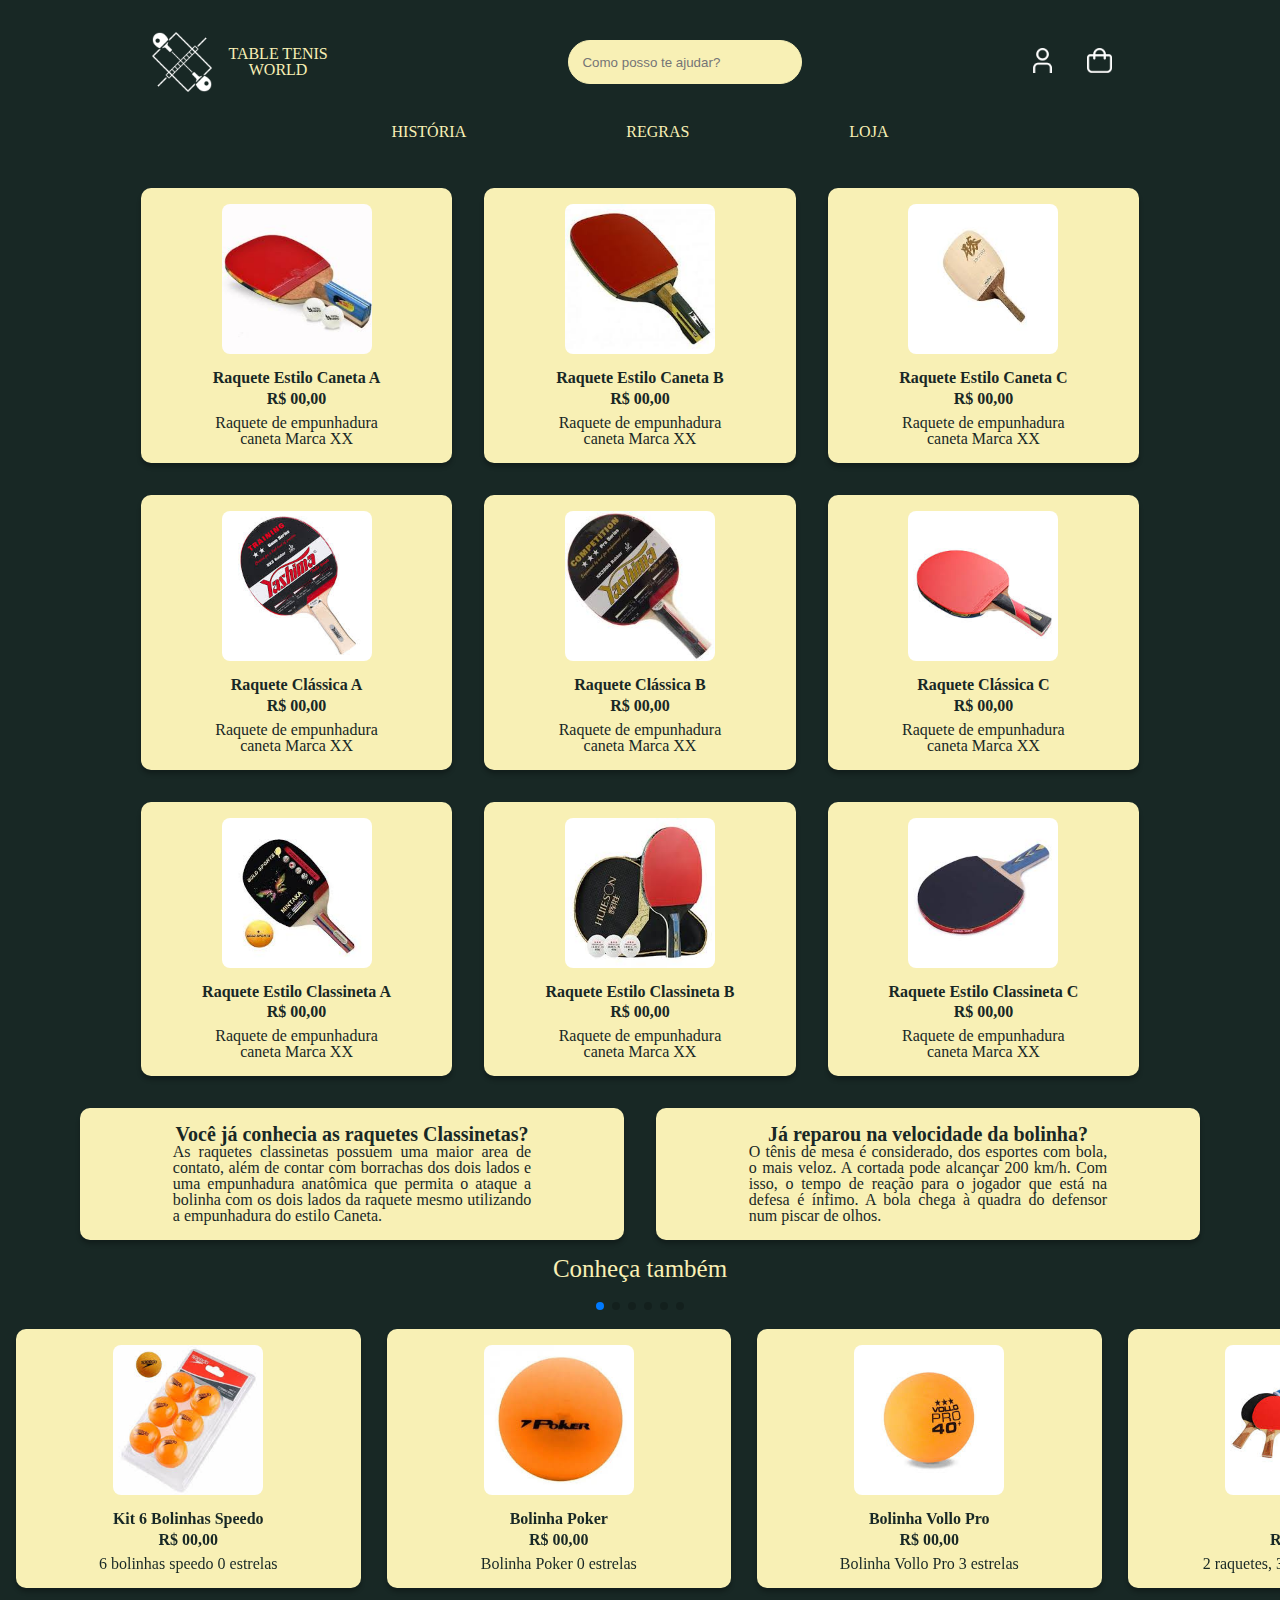
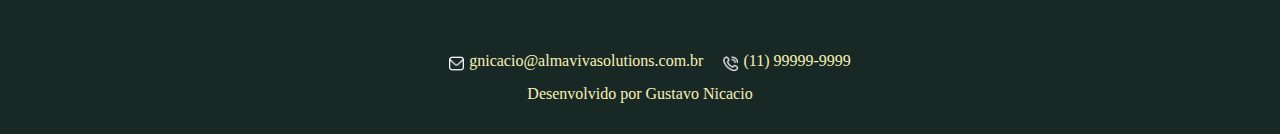
==== loja2.html @ dd18132d "Primeira versão do projeto" ====
<!DOCTYPE html>
<html lang="pt-br">
    <head class="cabecalho">
        <meta charset="UTF-8">
        <meta name="viewport" content="width=device-width, initial-scale=1.0">
        <link rel="stylesheet" href="https://unpkg.com/swiper@8/swiper-bundle.min.css" />
        <link rel="preconnect" href="https://fonts.googleapis.com">
        <link rel="preconnect" href="https://fonts.gstatic.com" crossorigin>
        <link href="https://fonts.googleapis.com/css2?family=Roboto+Condensed:ital,wght@0,100..900;1,100..900&display=swap" rel="stylesheet">
        <link rel="stylesheet" href="./reset.css">
        <link rel="stylesheet" href="./style.css">
        <title>Tênis de Mesa</title>
    </head>
    <body>
        <header class="cabecalho">
            <div class="cabecalho__container">
                <div class="container__logo">
                    <img src="./img/logo_branco.png" alt="Logo tênis de mesa" class="cabecalho__logo">
                    <h1 class="slogan">TABLE TENIS WORLD</h1>
                </div>

                <div class="cabecalho__container__pesquisa">
                    <input type="text" class="cabecalho__pesquisa"  placeholder="Como posso te ajudar?">
                </div>
                
                <div class="cabecalho__icones">
                    <a href="./perfil.html"><img src="./img/perfil.png" alt="Perfil" class="icone"></a>
                    <a href="#"><img src="./img/sacola_branco.png" alt="Carrinho de compras" class="icone"></a>
                </div>
                 </div>
            <div class="navegacao">
                <ul class="navegacao__lista">
                    <li clas="navegacao__lista__item"><a href="index.html" class="navegacao__link">HISTÓRIA</a></li>
                    <li class="navegacao__lista__item"><a href="regras.html" class="navegacao__link">REGRAS</a></li>
                    <li clas="navegacao__lista__item"><a href="loja.html" class="navegacao__link">LOJA</a></li>
                </ul>
            </div>
        </header>

        <section class="container">
            <section class="teste">
                <div class="card2">
                     <img src="./loja/caneta.jpeg" alt="" class="img__carrossel">
                    <h2 class="produto">Raquete Estilo Caneta A</h2>
                    <h2 class="produto_preco">R$ 00,00</h2>
                    <p class="produto_descricao">Raquete de empunhadura caneta Marca XX</p>
                </div>

                <div class="card2">
                    <img src="./loja/caneta2.jpeg" alt="" class="img__carrossel">
                    <h2 class="produto">Raquete Estilo Caneta B</h2>
                    <h2 class="produto_preco">R$ 00,00</h2>
                    <p class="produto_descricao">Raquete de empunhadura caneta Marca XX</p>
                </div>

                <div class="card2">
                    <img src="./loja/caneta3.jpeg" alt="" class="img__carrossel">
                    <h2 class="produto">Raquete Estilo Caneta C</h2>
                    <h2 class="produto_preco">R$ 00,00</h2>
                    <p class="produto_descricao">Raquete de empunhadura caneta Marca XX</p>   
                </div>
            </section>

            <section class="teste">
                <div class="card2">
                    <img src="./loja/classica.jpeg" alt="" class="img__carrossel">
                    <h2 class="produto">Raquete Clássica A</h2>
                    <h2 class="produto_preco">R$ 00,00</h2>
                    <p class="produto_descricao">Raquete de empunhadura caneta Marca XX</p>
                </div>

                <div class="card2">
                    <img src="./loja/classica2.jpeg" alt="" class="img__carrossel">
                    <h2 class="produto">Raquete Clássica B</h2>
                    <h2 class="produto_preco">R$ 00,00</h2>
                    <p class="produto_descricao">Raquete de empunhadura caneta Marca XX</p>
                </div>

                <div class="card2">
                    <img src="./loja/classica3.jpeg" alt="" class="img__carrossel">
                    <h2 class="produto">Raquete Clássica C</h2>
                    <h2 class="produto_preco">R$ 00,00</h2>
                    <p class="produto_descricao">Raquete de empunhadura caneta Marca XX</p>
                </div>

            </section>

            <section class="teste">

                <div class="card2">
                    <img src="./loja/classineta1.jpeg" alt="" class="img__carrossel">
                    <h2 class="produto">Raquete Estilo Classineta A</h2>
                    <h2 class="produto_preco">R$ 00,00</h2>
                    <p class="produto_descricao">Raquete de empunhadura caneta Marca XX</p>
                </div>

                <div class="card2">
                    <img src="./loja/classineta2.jpeg" alt="" class="img__carrossel">
                    <h2 class="produto">Raquete Estilo Classineta B</h2>
                    <h2 class="produto_preco">R$ 00,00</h2>
                    <p class="produto_descricao">Raquete de empunhadura caneta Marca XX</p>
                </div>
                        
                <div class="card2">
                    <img src="./loja/classineta3.jpeg" alt="" class="img__carrossel">
                    <h2 class="produto">Raquete Estilo Classineta C</h2>
                    <h2 class="produto_preco">R$ 00,00</h2>
                    <p class="produto_descricao">Raquete de empunhadura caneta Marca XX</p>
                </div>
                
            </section>    
                    <!-- If we need navigation buttons -->
                    <div class="swiper-button-prev"></div>
                    <div class="swiper-button-next"></div>
                </div>
            </div>
        </section>

        <section class="div__informativas">

            <div class="card ">
                    <div class="descricao">
                        <h2 class="descricao__titulo">Você já conhecia as raquetes Classinetas?</h2>
                        <p class="descricao__texto">
                            As raquetes classinetas possuem uma maior area de contato, além de contar com borrachas dos dois lados e uma empunhadura anatômica que permita o ataque a bolinha com os dois lados da raquete mesmo utilizando a empunhadura do estilo Caneta.
                        </p>
                    </div>
            </div>

            <div class="card mobile_some">
                    <div class="descricao">
                        <h2 class="descricao__titulo">Já reparou na velocidade da bolinha?</h2>
                        <p class="descricao__texto">
                            O tênis de mesa é considerado, dos esportes com bola, o mais veloz. A cortada pode alcançar 200 km/h. Com isso, o tempo de reação para o jogador que está na defesa é ínfimo. A bola chega à quadra do defensor num piscar de olhos.
                        </p>
                    </div>
            </div>
        </section>

        <section class="carrossel">
            <h2 class="carrossel__titulo">Conheça também</h2>
            <!-- Slider main container -->
            <div class="carrossel__container">
                <div class="swiper">
                    <!-- Additional required wrapper -->
                    <!-- If we need pagination -->
                    <div class="swiper-pagination"></div>
    
                    <div class="swiper-wrapper">
                        <!-- Slides -->
                        <div class="swiper-slide card">
                            <img src="./loja/bolinha1.jpeg" alt="" class="img__carrossel img2">
                            <h2 class="produto">Kit 6 Bolinhas Speedo</h2>
                            <h2 class="produto_preco">R$ 00,00</h2>
                            <p class="produto_descricao">6 bolinhas speedo 0 estrelas</p>
                        </div>

                        <div class="swiper-slide card">
                            <img src="./loja/bolinha2.jpeg" alt="" class="img__carrossel img2">
                            <h2 class="produto">Bolinha Poker</h2>
                            <h2 class="produto_preco">R$ 00,00</h2>
                            <p class="produto_descricao">Bolinha Poker 0 estrelas</p>
                        </div>

                        <div class="swiper-slide card">
                            <img src="./loja/bolinha3.jpeg" alt="" class="img__carrossel img2">
                            <h2 class="produto">Bolinha Vollo Pro</h2>
                            <h2 class="produto_preco">R$ 00,00</h2>
                            <p class="produto_descricao">Bolinha Vollo Pro 3 estrelas</p>
                        </div>

                        <div class="swiper-slide card">
                            <img src="./loja/kit4.jpeg" alt="" class="img__carrossel img2">
                            <h2 class="produto">Kit A</h2>
                            <h2 class="produto_preco">R$ 00,00</h2>
                            <p class="produto_descricao">2 raquetes, 3 bolinhas e 1 rede</p>
                        </div>

                        <div class="swiper-slide card">
                            <img src="./loja/kit2.jpeg" alt="" class="img__carrossel img2">
                            <h2 class="produto">Kit B</h2>
                            <h2 class="produto_preco">R$ 00,00</h2>
                            <p class="produto_descricao">2 raquetes, 3 bolinhas e 1 rede</p>
                        </div>

                        <div class="swiper-slide card">
                            <img src="./loja/kit3.jpeg" alt="" class="img__carrossel img2">
                            <h2 class="produto">Kit básico</h2>
                            <h2 class="produto_preco">R$ 00,00</h2>
                            <p class="produto_descricao">2 raqutes e 3 bolinhas</p>
                        </div>

                        <div class="swiper-slide card">
                            <img src="./loja/borracha1.jpeg" alt="" class="img__carrossel img2">
                            <h2 class="produto">Kit 4 Borrachas</h2>
                            <h2 class="produto_preco">R$ 00,00</h2>
                            <p class="produto_descricao">4 Borrachas para raquetes</p>
                        </div>

                        <div class="swiper-slide card">
                            <img src="./loja/borracha2.jpeg" alt="" class="img__carrossel img2">
                            <h2 class="produto">Borracha A</h2>
                            <h2 class="produto_preco">R$ 00,00</h2>
                            <p class="produto_descricao">Borracha para raquete</p>
                        </div>

                        <div class="swiper-slide card">
                            <img src="./loja/borracha3.jpeg" alt="" class="img__carrossel img2">
                            <h2 class="produto">Kit Borrachas ABC</h2>
                            <h2 class="produto_preco">R$ 00,00</h2>
                            <p class="produto_descricao">2 Borrachas para raquete</p>
                        </div>
                    </div>
    
                    <!-- If we need navigation buttons -->
                    <div class="swiper-button-prev"></div>
                    <div class="swiper-button-next"></div>
                </div>
            </div>
        </section>

        <footer class="rodape">
            <div class="rodape__contato">
                <div class="contato">
                    <img src="img/envelope_branco.png" alt="Logo e-mail" class="icone__rodape">
                    <a href="#" class="rodape__link">gnicacio@almavivasolutions.com.br</a>
                </div>
                <div class="contato">
                    <img src="img/chamada-telefonica_branco.png" alt="Logo telefone" class="icone__rodape">
                    <a href="#" class="rodape__link">(11) 99999-9999</a>
                </div>
            </div>
            <h2 class="rodape__contato">Desenvolvido por Gustavo Nicacio</h2>
        </footer>

        <script src="https://unpkg.com/swiper@8/swiper-bundle.min.js"></script>
        <script>
            const swiper = new Swiper('.swiper', {
                spaceBetween: 10,
                slidesPerView: 4,
                pagination: {
                    el: '.swiper-pagination',
                    type: 'bullets',
                },
            });
        </script>

    </body>
</html>
---- style.css ----
@import url(./styles/header.css);
@import url(./styles/historia.css);
@import url(./styles/rodape.css);
@import url(./styles/carrossel.css);
@import url(./styles/regras.css);
@import url(./styles/perfil.css);

:root {
    --preto: #182825;
    --azul: #016FB9;
    --laranja: #F18701;
    --branco: #f8f0b5;
    --ciano: #59D2FE;
    --fonte: "Embed code";
}

body{
    background-color: var(--preto);
    color: var(--branco);
    font-family: var(--fonte);
    font-weight: 300;
}
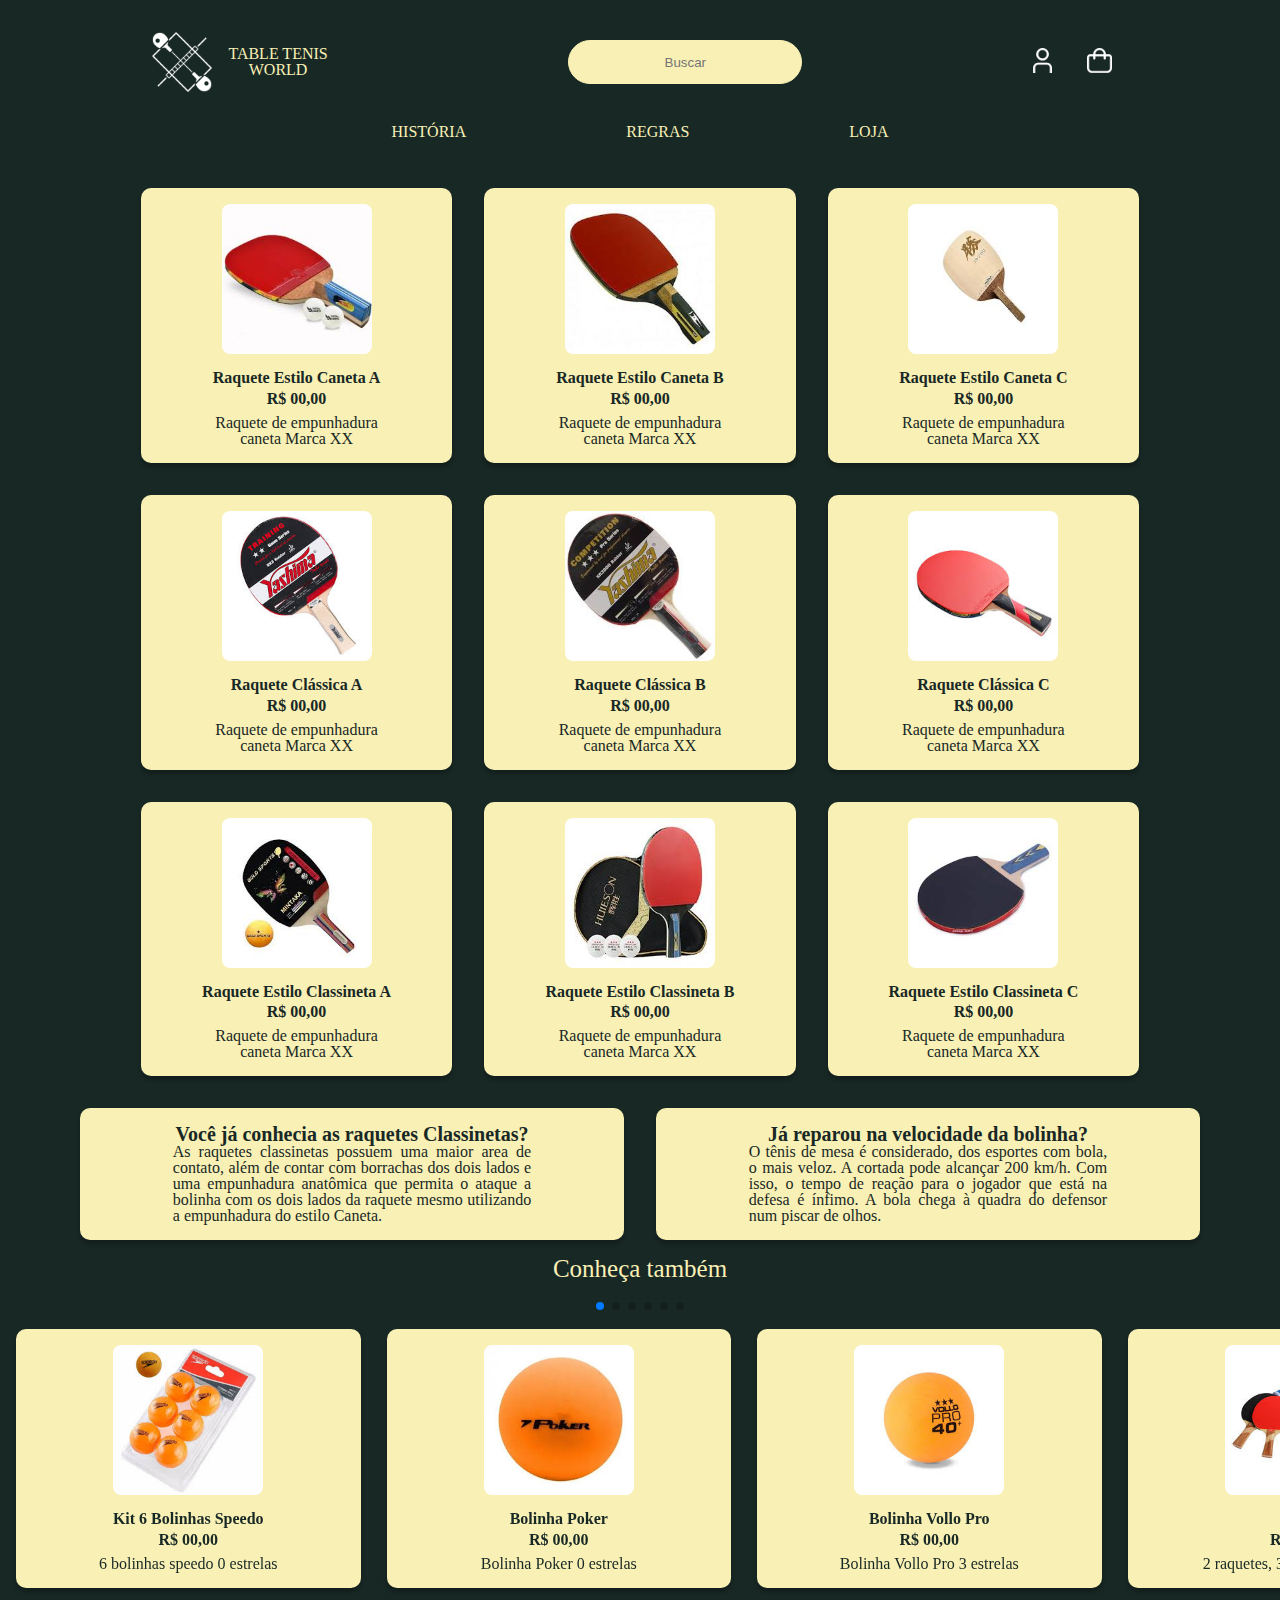
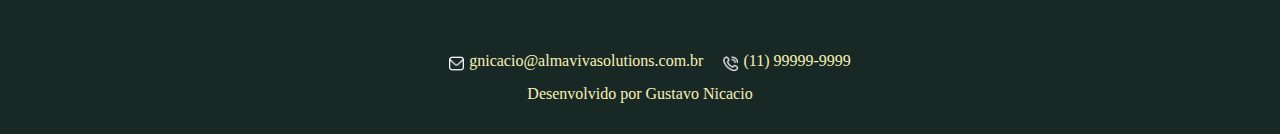
==== commit d6100959: "Update loja2.html" ====
--- a/loja2.html
+++ b/loja2.html
@@ -3,6 +3,7 @@
     <head class="cabecalho">
         <meta charset="UTF-8">
         <meta name="viewport" content="width=device-width, initial-scale=1.0">
+        <link rel="shortcut icon" href="./img/logo_preto.png" type="image/x-icon">
         <link rel="stylesheet" href="https://unpkg.com/swiper@8/swiper-bundle.min.css" />
         <link rel="preconnect" href="https://fonts.googleapis.com">
         <link rel="preconnect" href="https://fonts.gstatic.com" crossorigin>
@@ -20,7 +21,7 @@
                 </div>
 
                 <div class="cabecalho__container__pesquisa">
-                    <input type="text" class="cabecalho__pesquisa"  placeholder="Como posso te ajudar?">
+                    <input type="text" class="cabecalho__pesquisa"  placeholder="Buscar">
                 </div>
                 
                 <div class="cabecalho__icones">
@@ -246,4 +247,4 @@
         </script>
 
     </body>
-</html>+</html>
